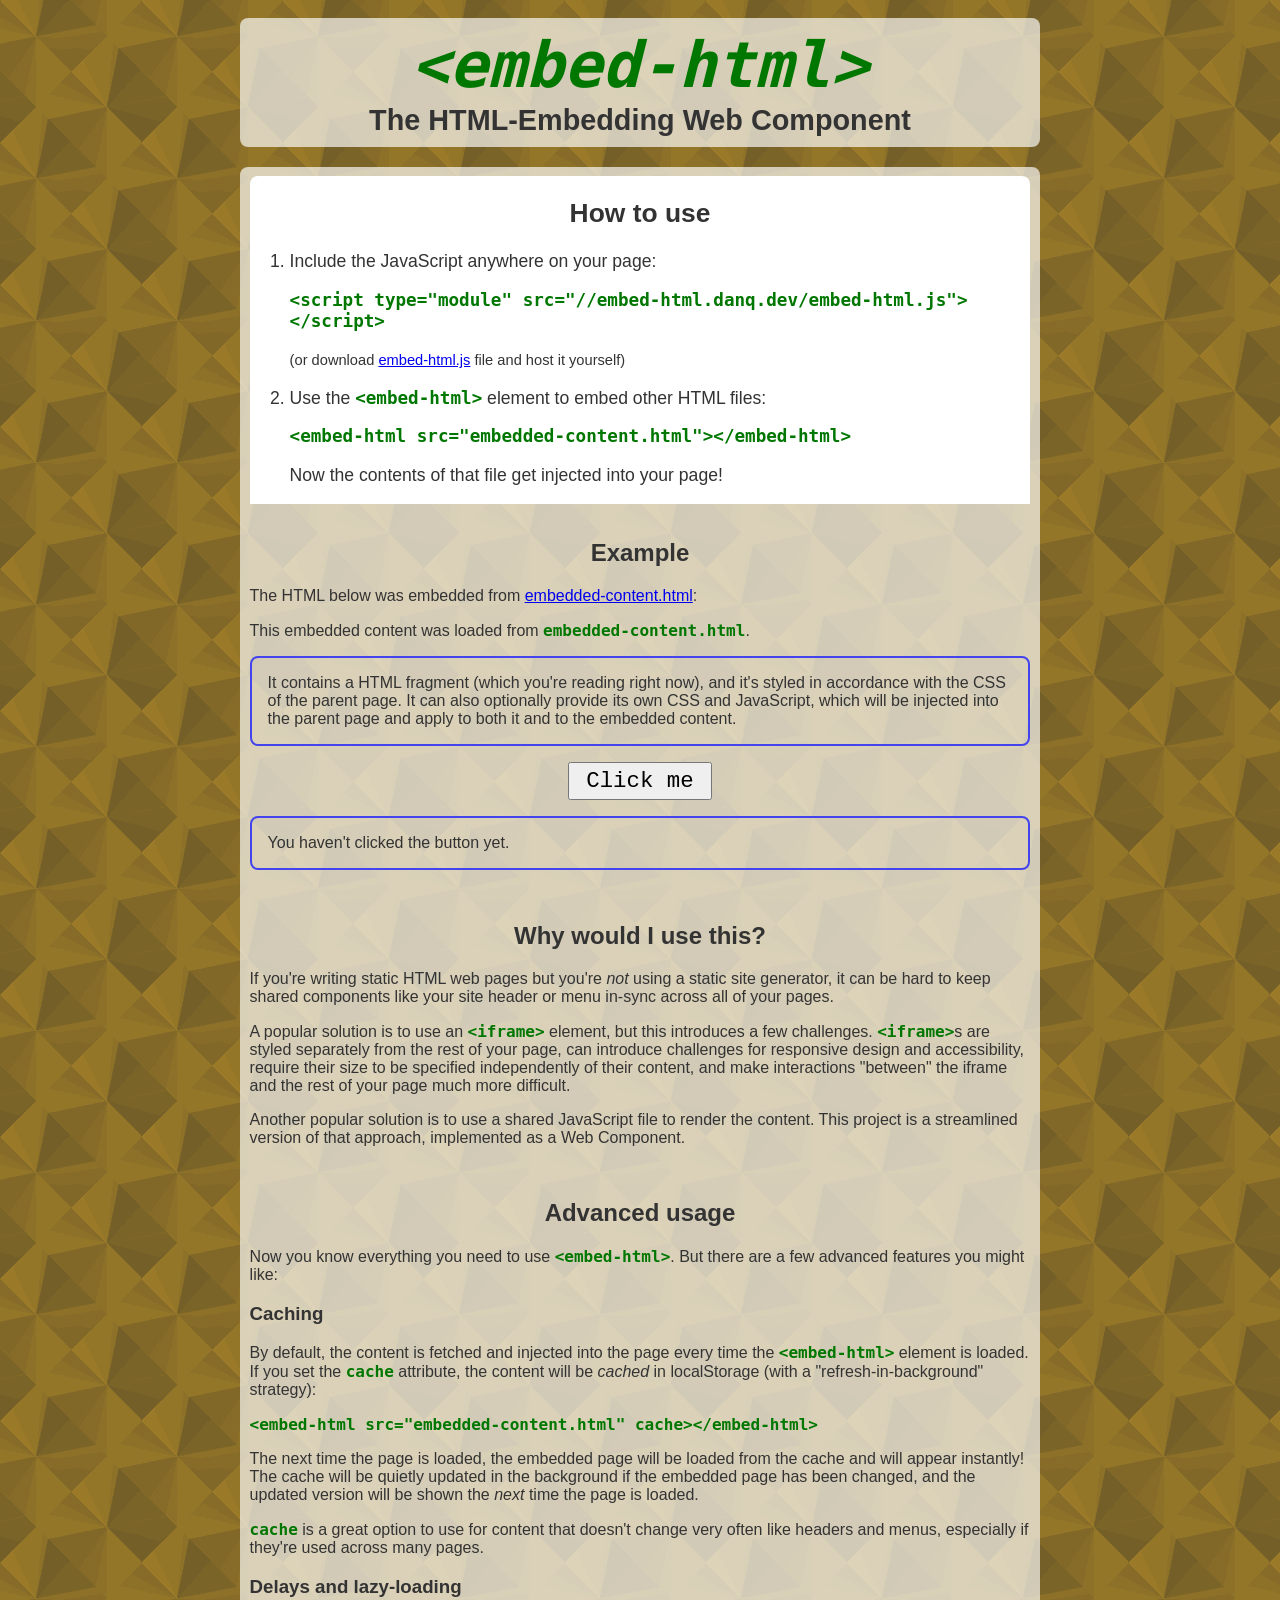
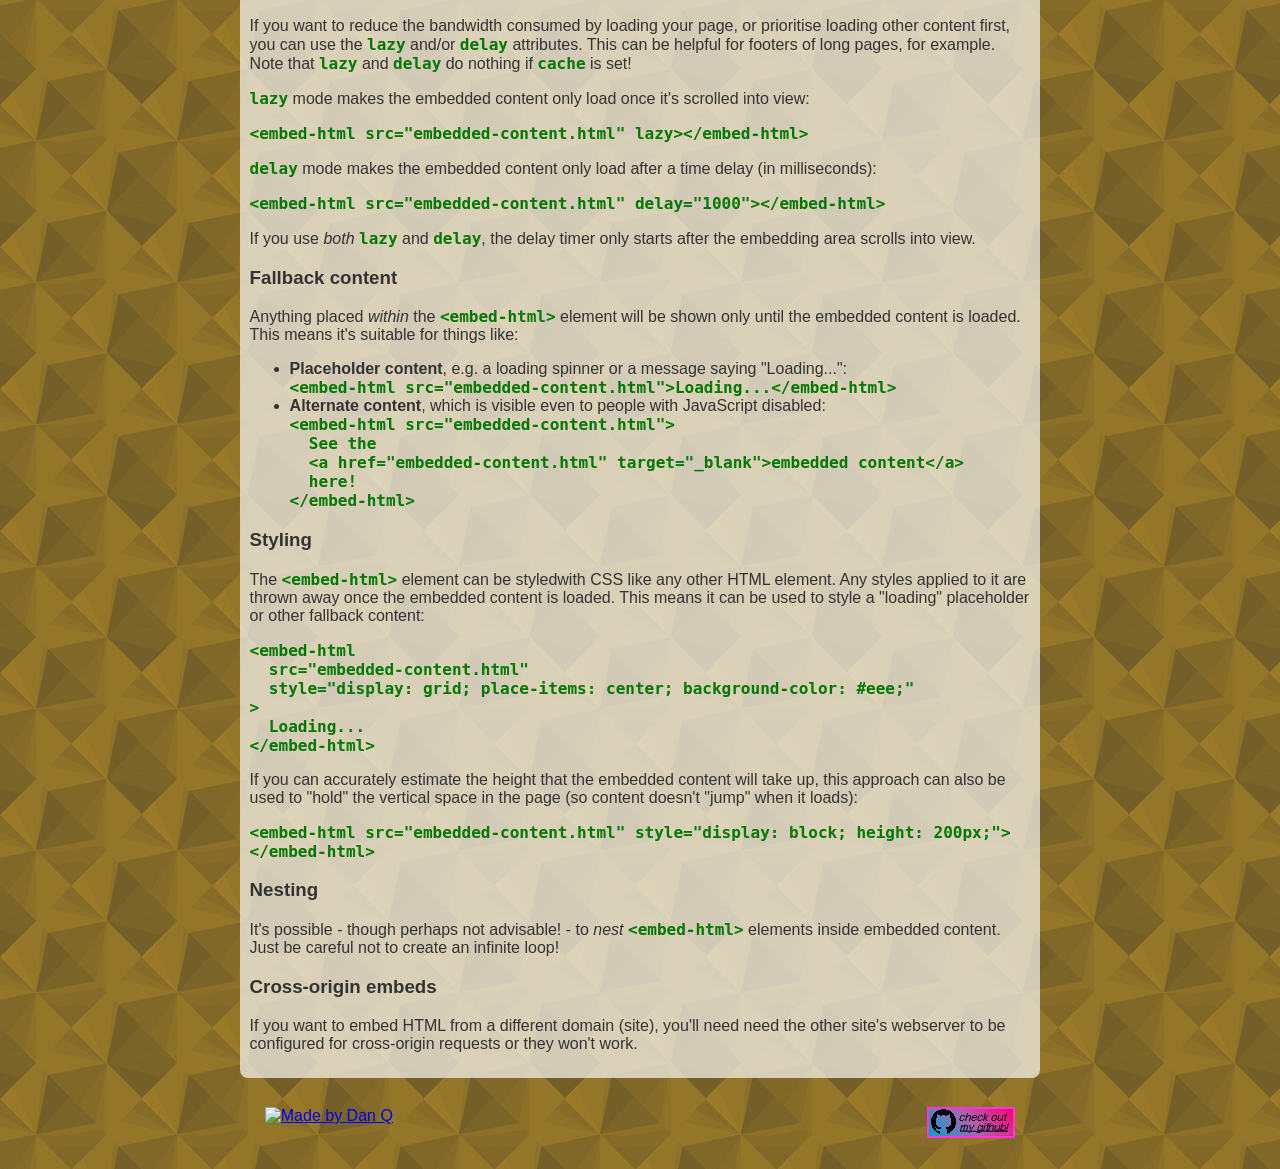
==== index.html @ 1d137c13 "Initial commit" ====
<!DOCTYPE html>
<html lang="en">
<head>
	<meta charset="UTF-8">
	<meta name="viewport" content="width=device-width, initial-scale=1.0">
	<title>&lt;embed-html&gt; - the HTML Embedding JS Component</title>
	<link rel="stylesheet" href="style.css">
	<script type="module" src="embed-html.js"></script>
</head>
<body>
	<header>
		<h1>
			<code>&lt;embed-html&gt;</code>
			The HTML-Embedding Web Component
		</h1>
	</header>

	<main>
		<section>
			<h2 id="how">How to use</h2>
			<ol>
				<li>
					<p>
						Include the JavaScript anywhere on your page:
					</p>
					<p>
						<code>
							&lt;script type="module" src="//embed-html.danq.dev/embed-html.js"&gt;&lt;/script&gt;
						</code>
					</p>
					<p>
						<small>
							(or download <a href="embed-html.js" download>embed-html.js</a> file and host it yourself)
						</small>
					</p>
				</li>
				<li>
					<p>
						Use the <code>&lt;embed-html&gt;</code> element to embed other HTML files:
					</p>
					<p>
						<code>
							&lt;embed-html src="embedded-content.html"&gt;&lt;/embed-html&gt;
						</code>
					</p>
					<p>
						Now the contents of that file get injected into your page!
					</p>
				</li>
			</ol>
		</section>

		<section>
			<h2 id="example">Example</h2>
			<p>
				The HTML below was embedded from <a href="embedded-content.html" target="_blank">embedded-content.html</a>:
			</p>
			<embed-html src="embedded-content.html" cache></embed-html>
		</section>

		<section>
			<h2 id="why">Why would I use this?</h2>
			<p>
				If you're writing static HTML web pages but you're <em>not</em> using a static site generator, it can be hard to
				keep shared components like your site header or menu in-sync across all of your pages.
			</p>
			<p>
				A popular solution is to use an <code>&lt;iframe&gt;</code> element, but this introduces a few challenges.
				<code>&lt;iframe&gt;</code>s are styled separately from the rest of your page, can introduce challenges for
				responsive design and accessibility, require their size to be specified independently of their content, and
				make interactions "between" the iframe and the rest of your page much more difficult.
			</p>
			<p>
				Another popular solution is to use a shared JavaScript file to render the content. This project is a streamlined
				version of that approach, implemented as a Web Component.
			</p>
		</section>

		<section>
			<h2 id="advanced">Advanced usage</h2>
			<p>
				Now you know everything you need to use <code>&lt;embed-html&gt;</code>. But there are a few advanced features you might like:
			</p>
			<h3 id="caching">Caching</h3>
			<p>
				By default, the content is fetched and injected into the page every time the <code>&lt;embed-html&gt;</code> element is loaded.
				If you set the <code>cache</code> attribute, the content will be <em>cached</em> in localStorage (with a "refresh-in-background"
				strategy):
			</p>
			<p>
				<code>
					&lt;embed-html src="embedded-content.html" cache&gt;&lt;/embed-html&gt;
				</code>
			</p>
			<p>
				The next time the page is loaded, the embedded page will be loaded from the cache and will appear instantly! The cache will be
				quietly updated in the background if the embedded page has been changed, and the updated version will be shown the <em>next</em>
				time the page is loaded.
			</p>
			<p>
				<code>cache</code> is a great option to use for content that doesn't change very often like headers and menus, especially if they're
				used across many pages.
			</p>
			<h3 id="delays">Delays and lazy-loading</h3>
			<p>
				If you want to reduce the bandwidth consumed by loading your page, or prioritise loading other content first, you can use the
				<code>lazy</code> and/or <code>delay</code> attributes. This can be helpful for footers of long pages, for example. Note that
				<code>lazy</code> and <code>delay</code> do nothing if <code>cache</code> is set!
			</p>
			<p>
				<code>lazy</code> mode makes the embedded content only load once it's scrolled into view:
			</p>
			<p>
				<code>
					&lt;embed-html src="embedded-content.html" lazy&gt;&lt;/embed-html&gt;
				</code>
			</p>
			<p>
				<code>delay</code> mode makes the embedded content only load after a time delay (in milliseconds):
			</p>
			<p>
				<code>
					&lt;embed-html src="embedded-content.html" delay="1000"&gt;&lt;/embed-html&gt;
				</code>
			</p>
			<p>
				If you use <em>both</em> <code>lazy</code> and <code>delay</code>, the delay timer only starts after the embedding area scrolls
				into view.
			</p>
			<h3 id="fallback">Fallback content</h3>
			<p>
				Anything placed <em>within</em> the <code>&lt;embed-html&gt;</code> element will be shown only until the embedded content is loaded.
				This means it's suitable for things like:
			</p>
			<ul>
				<li>
					<strong>Placeholder content</strong>, e.g. a loading spinner or a message saying "Loading...":<br>
					<code>&lt;embed-html src="embedded-content.html"&gt;Loading...&lt;/embed-html&gt;</code>
				</li>
				<li>
					<strong>Alternate content</strong>, which is visible even to people with JavaScript disabled:<br>
					<code>&lt;embed-html src="embedded-content.html"&gt;<br>&nbsp;&nbsp;See the <br>&nbsp;&nbsp;&lt;a href="embedded-content.html" target="_blank"&gt;embedded content&lt;/a&gt;<br>&nbsp;&nbsp;here!<br>&lt;/embed-html&gt;</code>
				</li>
			</ul>
			<h3 id="styling">Styling</h3>
			<p>
				The <code>&lt;embed-html&gt;</code> element can be styledwith CSS like any other HTML element. Any styles applied to it are
				thrown away once the embedded content is loaded. This means it can be used to style a "loading" placeholder or other fallback content:
			</p>
			<p>
				<code>
					&lt;embed-html<br>&nbsp;&nbsp;src="embedded-content.html"<br>&nbsp;&nbsp;style="display: grid; place-items: center; background-color: #eee;"<br>&gt;<br>&nbsp;&nbsp;Loading...<br>&lt;/embed-html&gt;
				</code>
			</p>
			<p>
				If you can accurately estimate the height that the embedded content will take up, this approach can also be used to "hold" the vertical
				space in the page (so content doesn't "jump" when it loads):
			</p>
			<p>
				<code>
					&lt;embed-html src="embedded-content.html" style="display: block; height: 200px;"&gt;<br>&lt;/embed-html&gt;
				</code>
			</p>
			<h3 id="nesting">Nesting</h3>
			<p>
				It's possible - though perhaps not advisable! - to <em>nest</em> <code>&lt;embed-html&gt;</code> elements inside
				embedded content. Just be careful not to create an infinite loop!
			</p>
			<h3>Cross-origin embeds</h3>
			<p>
				If you want to embed HTML from a different domain (site), you'll need need the other site's webserver to be configured for
				cross-origin requests or they won't work.
			</p>
		</section>
	</main>

	<footer>
		<ul>
			<li>
				<a href="https://danq.me/">
					<img width="88" height="31" src="https://danq.me/_q26t/badges/dan-q-88x31-lighter.gif" alt="Made by Dan Q">
				</a>
			</li>
			<li>
				<a href="https://github.com/dan-q/embed-html">
					<img width="88" height="31" src="github.png" alt="View source on GitHub">
				</a>
			</li>
		</ul>
	</footer>
</body>
</html>
---- style.css ----
* {
	box-sizing: border-box;
}

body {
	font-family: Optima, Candara, 'Noto Sans', source-sans-pro, sans-serif;
	display: flex;
	flex-direction: column;
	align-items: center;
	background: #fff;
	color: #333;
	margin: 0.5rem 0;
	min-height: 100vh;
	background-color: #ffc32b;
	background-image: url('diagmonds.png');
}

code {
	font-family: ui-monospace, 'Cascadia Code', 'Source Code Pro', Menlo, Consolas, 'DejaVu Sans Mono', monospace;
}

header, main, footer {
	margin: 0.6rem;
	padding: 0.6rem;
	width: 100%;
}

header, main {
	max-width: 800px;
	background: #fffa;
	border-radius: 0.5rem;
}

header {
	text-align: center;
}

h1 {
	font-size: 180%;
	line-height: 1.2;
	margin: 0;

	code {
		display: block;
		font-size: 220%;
		color: #070;
		font-style: italic;
	}
}

h2 {
	text-align: center;
}

main {
	display: flex;
	flex-direction: column;
	gap: 1rem;

	code {
		color: #070;
		font-weight: bold;
	}

	section:first-of-type {
		background: white;
		border-radius: 0.5rem 0.5rem 0 0;
		font-size: 110%;
	}
}

p:has(button) {
	text-align: center;
}

button {
	font-size: 1.4rem;
	padding: 0.25rem 1rem;
	font-family: monospace;
}

footer {
	ul {
		list-style: none;
		padding: 0;
		margin: 0;
		display: flex;
		flex-wrap: wrap;
		gap: 10px 24px;
		justify-content: space-around;

		li {
			list-style: none;
		}
	}
}
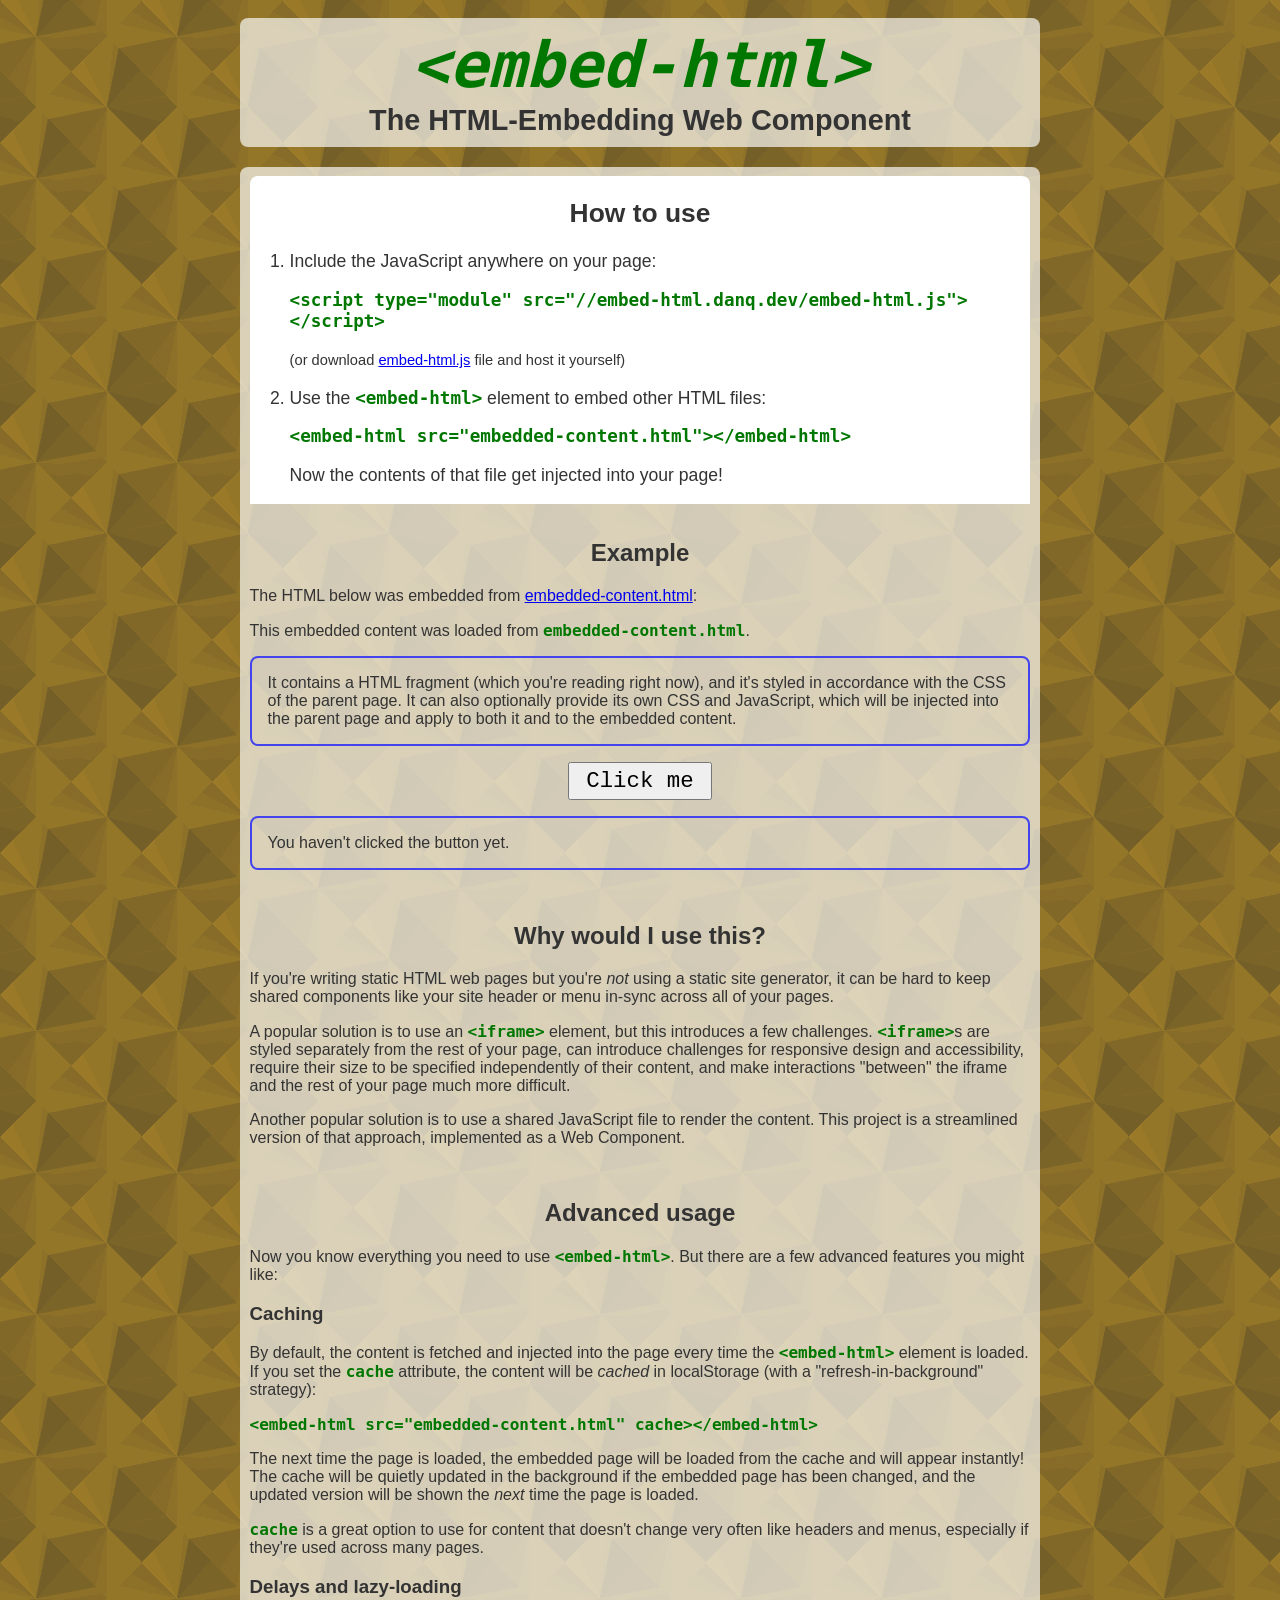
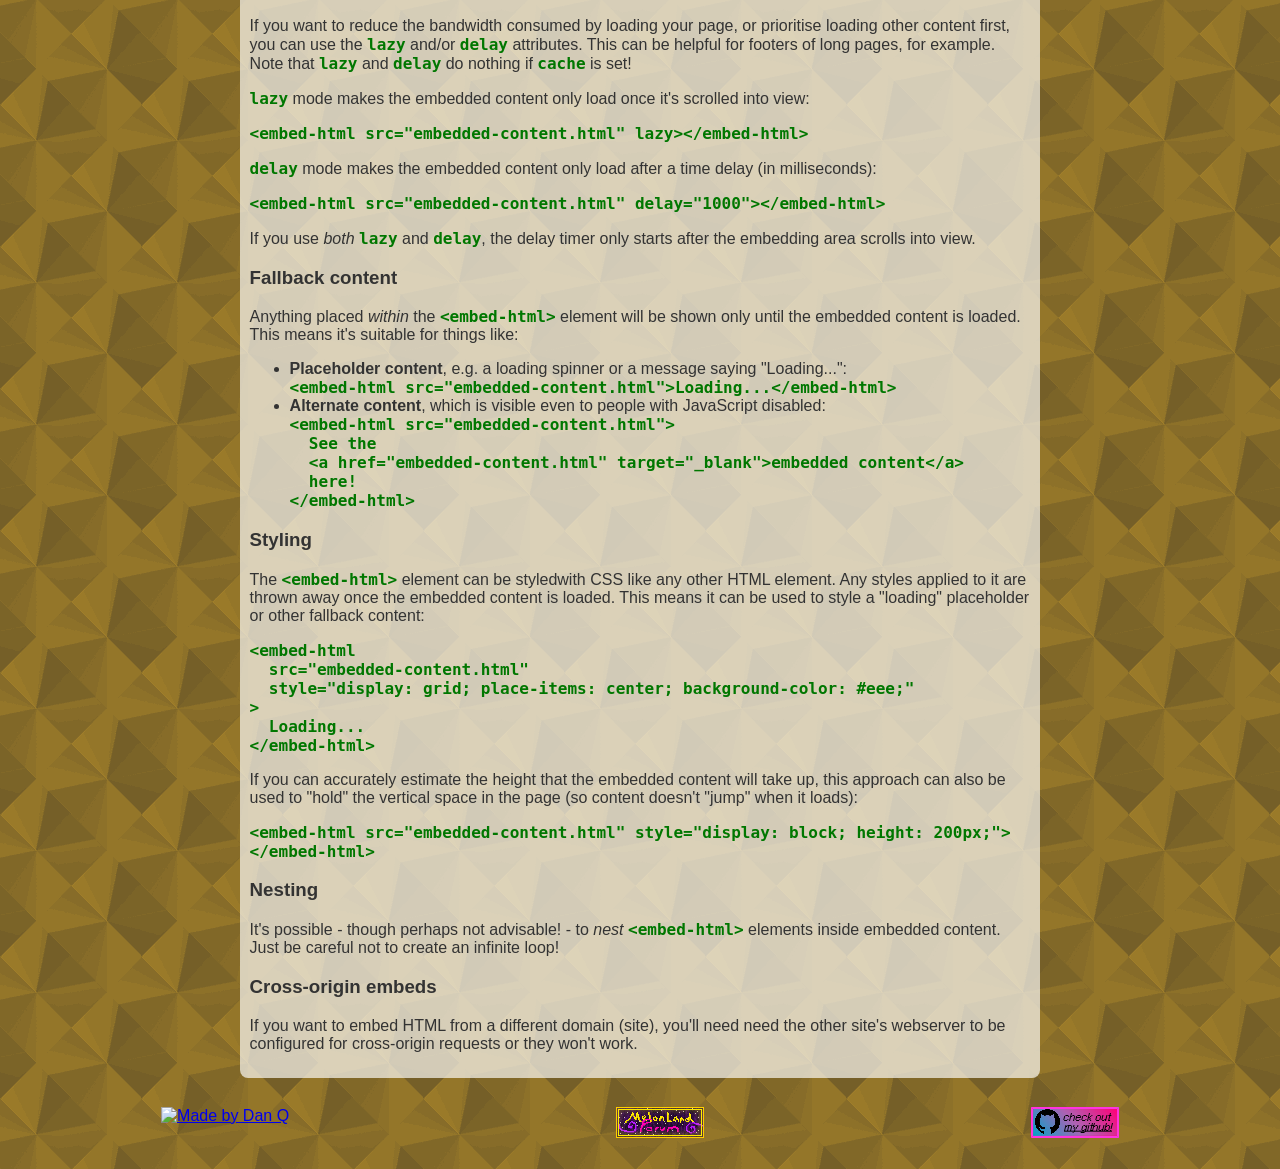
==== commit 6833e8f6: "Add link to discussion on Melonland Forum" ====
--- a/index.html
+++ b/index.html
@@ -182,6 +182,11 @@
 				</a>
 			</li>
 			<li>
+				<a href="https://forum.melonland.net/index.php?topic=5364">
+					<img width="88" height="31" src="melonland-forum.gif" alt="Melonland Forum thread">
+				</a>
+			</li>
+			<li>
 				<a href="https://github.com/dan-q/embed-html">
 					<img width="88" height="31" src="github.png" alt="View source on GitHub">
 				</a>
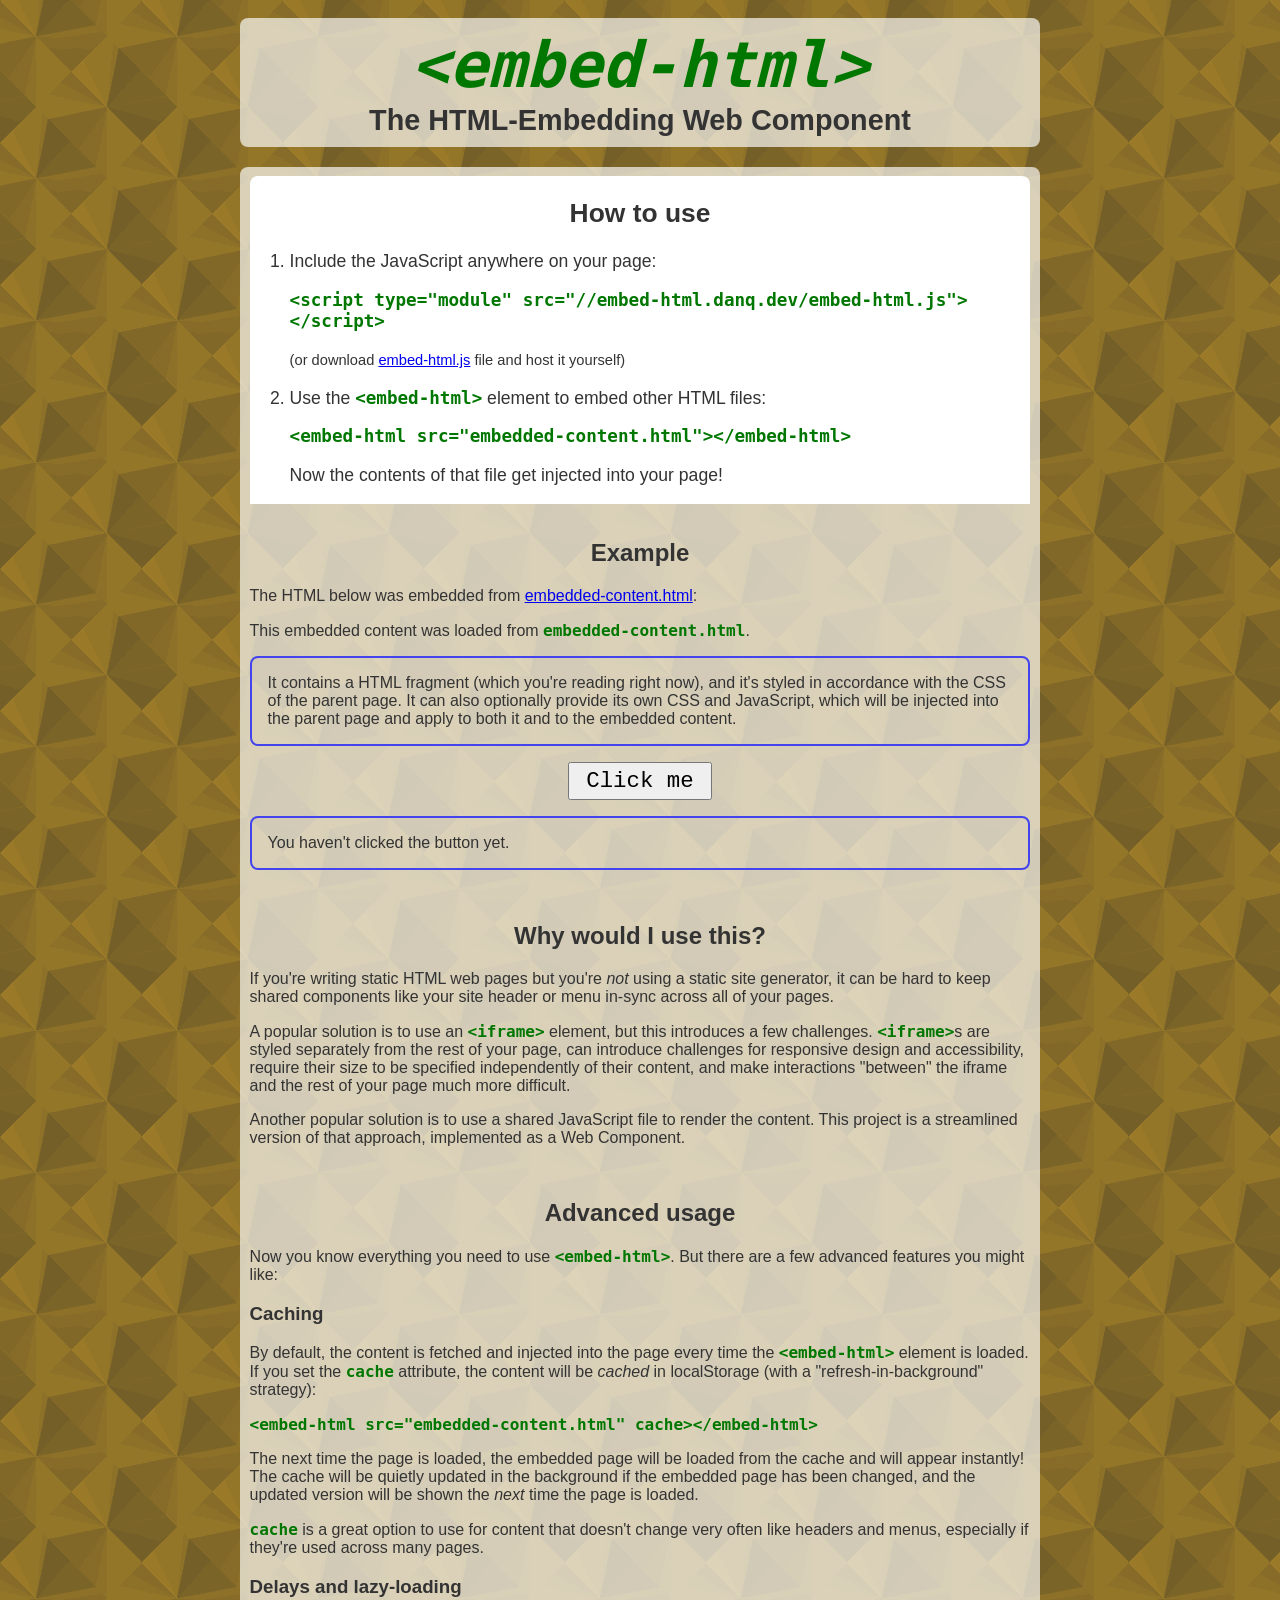
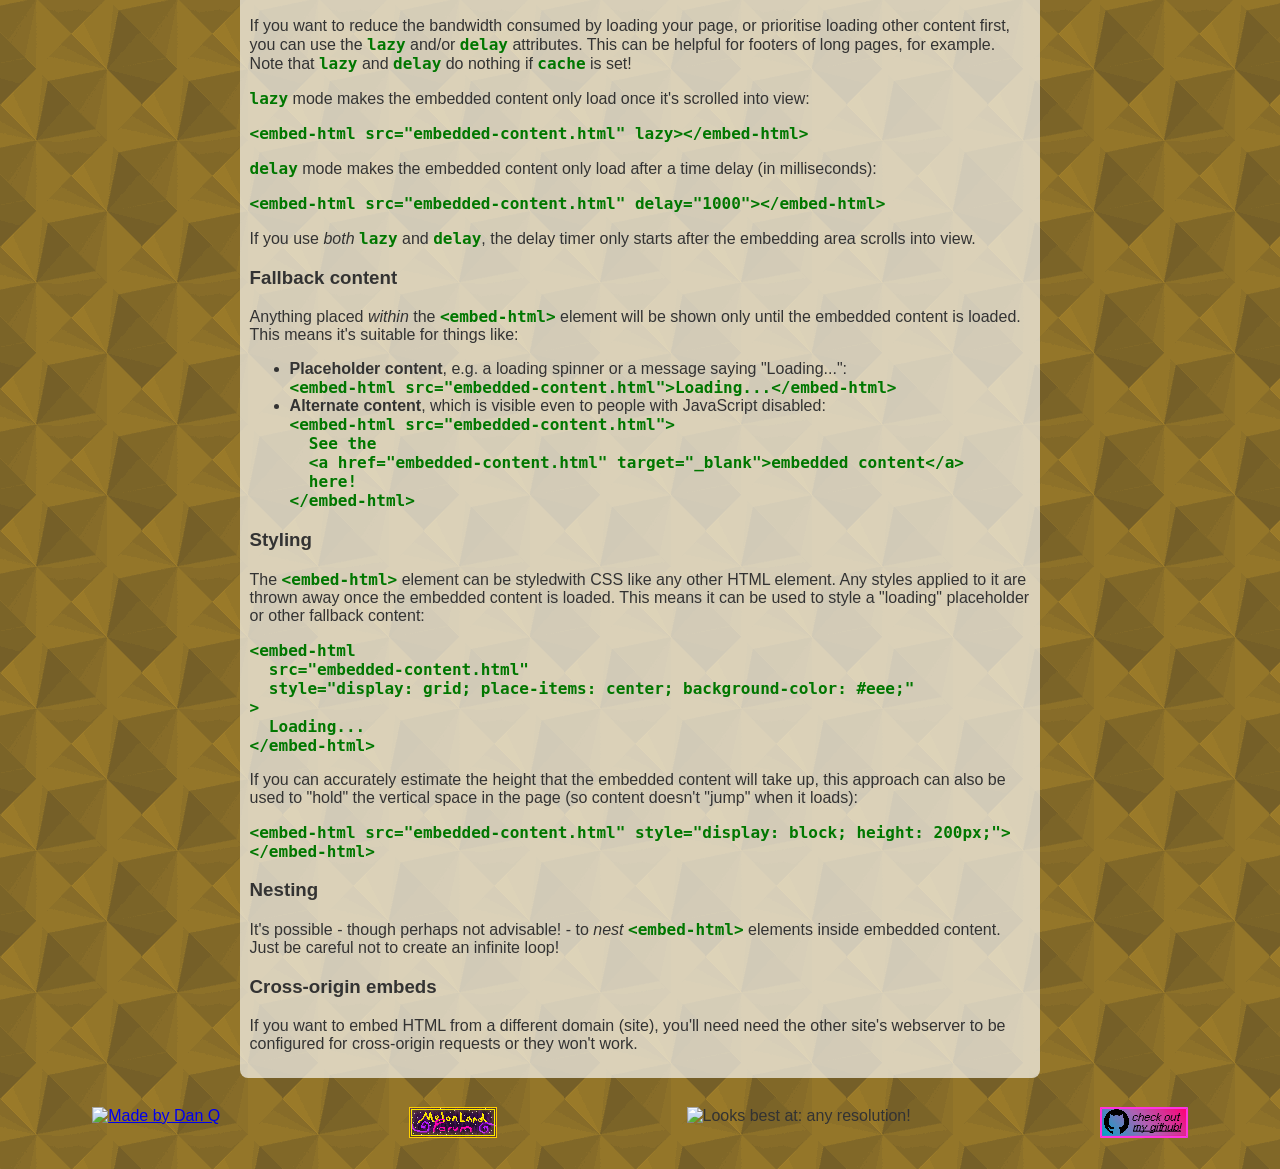
==== commit 3ea37f75: "Add 'best at any resolution' badge" ====
--- a/index.html
+++ b/index.html
@@ -187,6 +187,10 @@
 				</a>
 			</li>
 			<li>
+				<img src="https://best-resolution.danq.dev/any.gif" alt="Looks best at: any resolution!" width="88" height="31">
+				<script src="https://best-resolution.danq.dev/script.js"></script>
+			</li>
+			<li>
 				<a href="https://github.com/dan-q/embed-html">
 					<img width="88" height="31" src="github.png" alt="View source on GitHub">
 				</a>
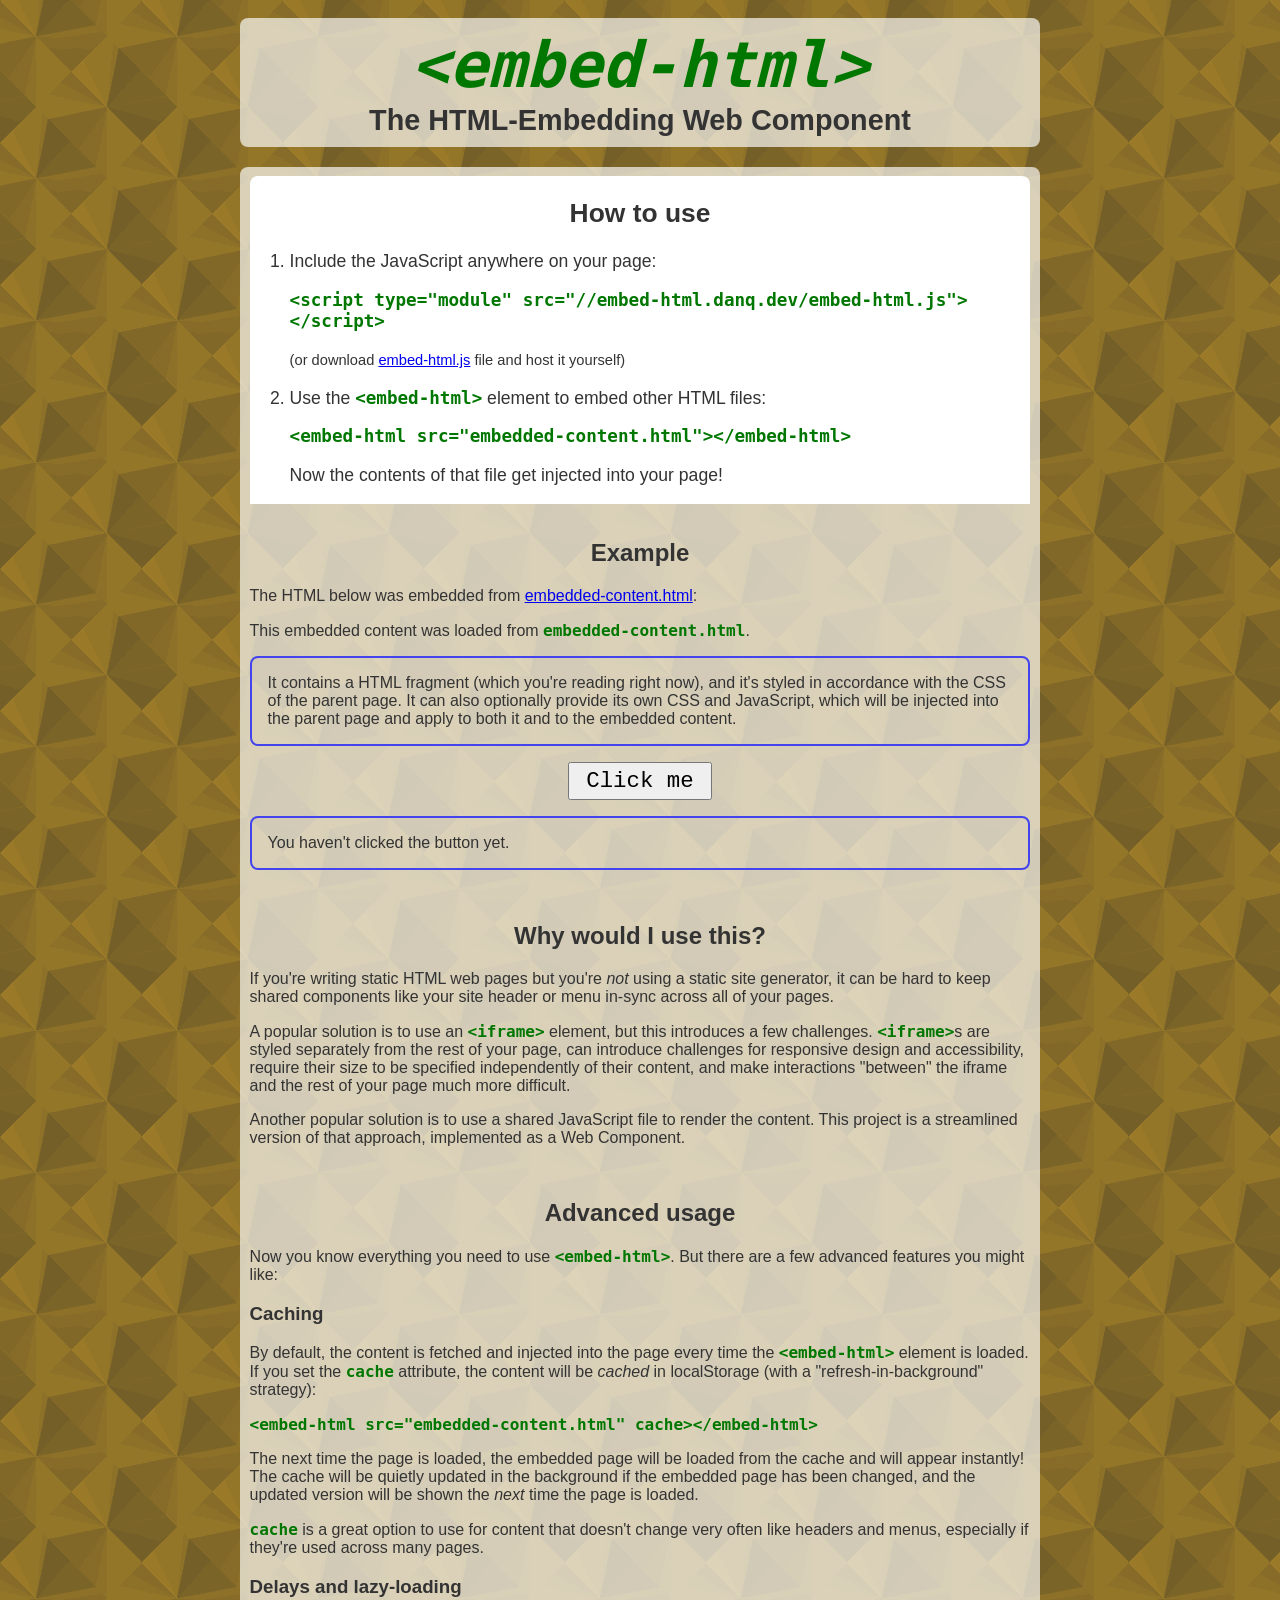
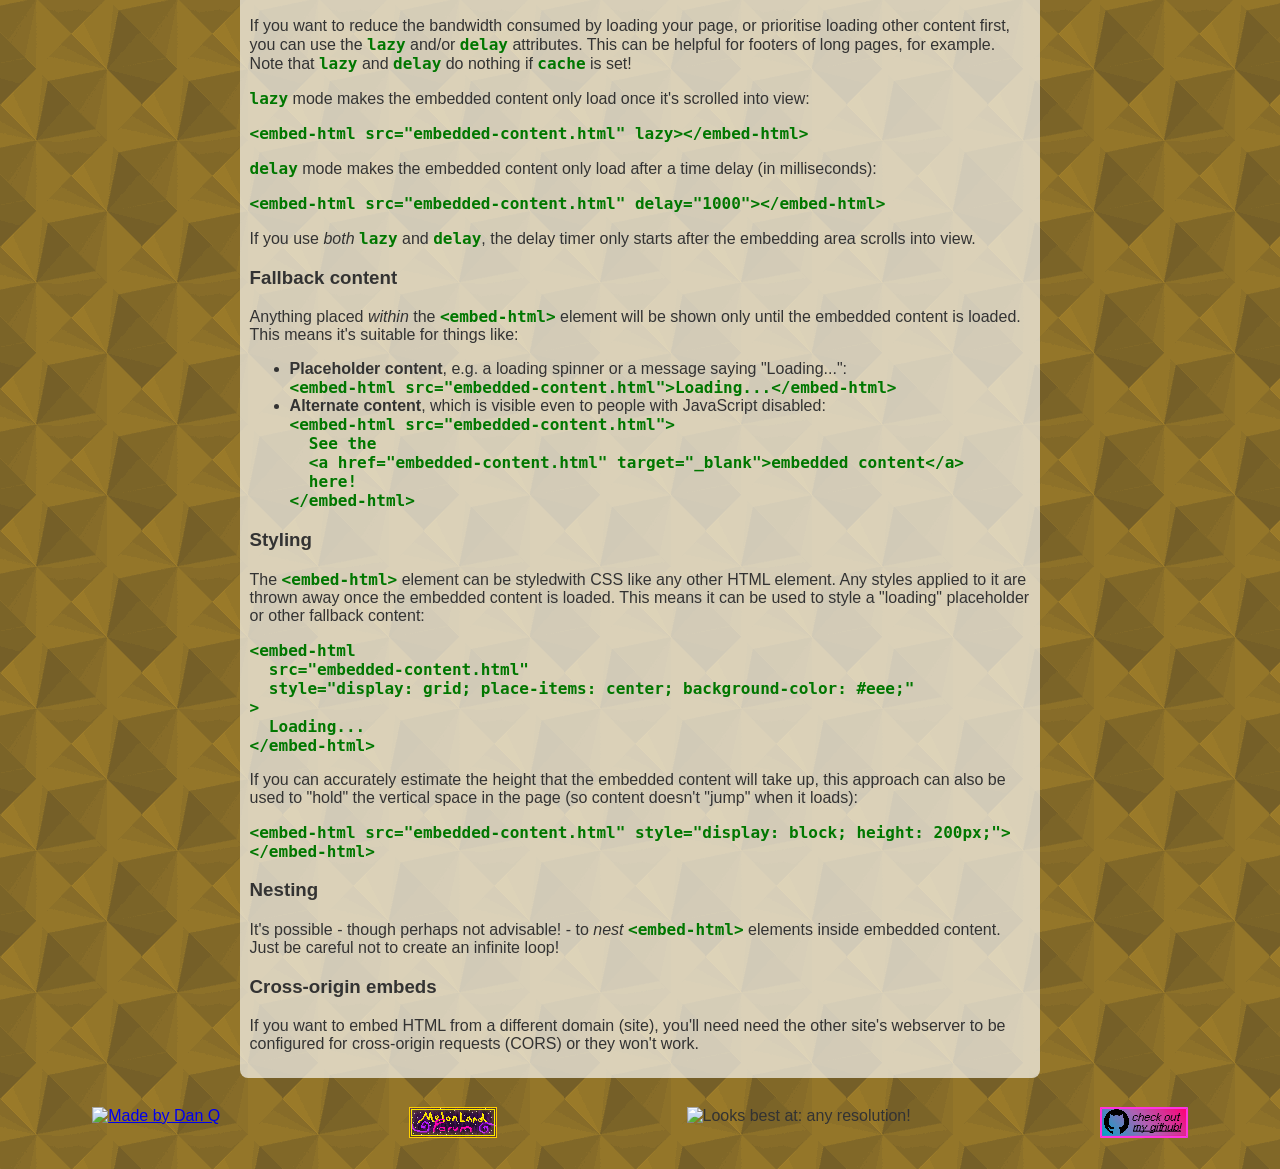
==== commit 992e5cf4: "Mention CORS (so Nekoweb premium users know what they need to do if they're using it!)" ====
--- a/index.html
+++ b/index.html
@@ -169,7 +169,7 @@
 			<h3>Cross-origin embeds</h3>
 			<p>
 				If you want to embed HTML from a different domain (site), you'll need need the other site's webserver to be configured for
-				cross-origin requests or they won't work.
+				cross-origin requests (CORS) or they won't work.
 			</p>
 		</section>
 	</main>
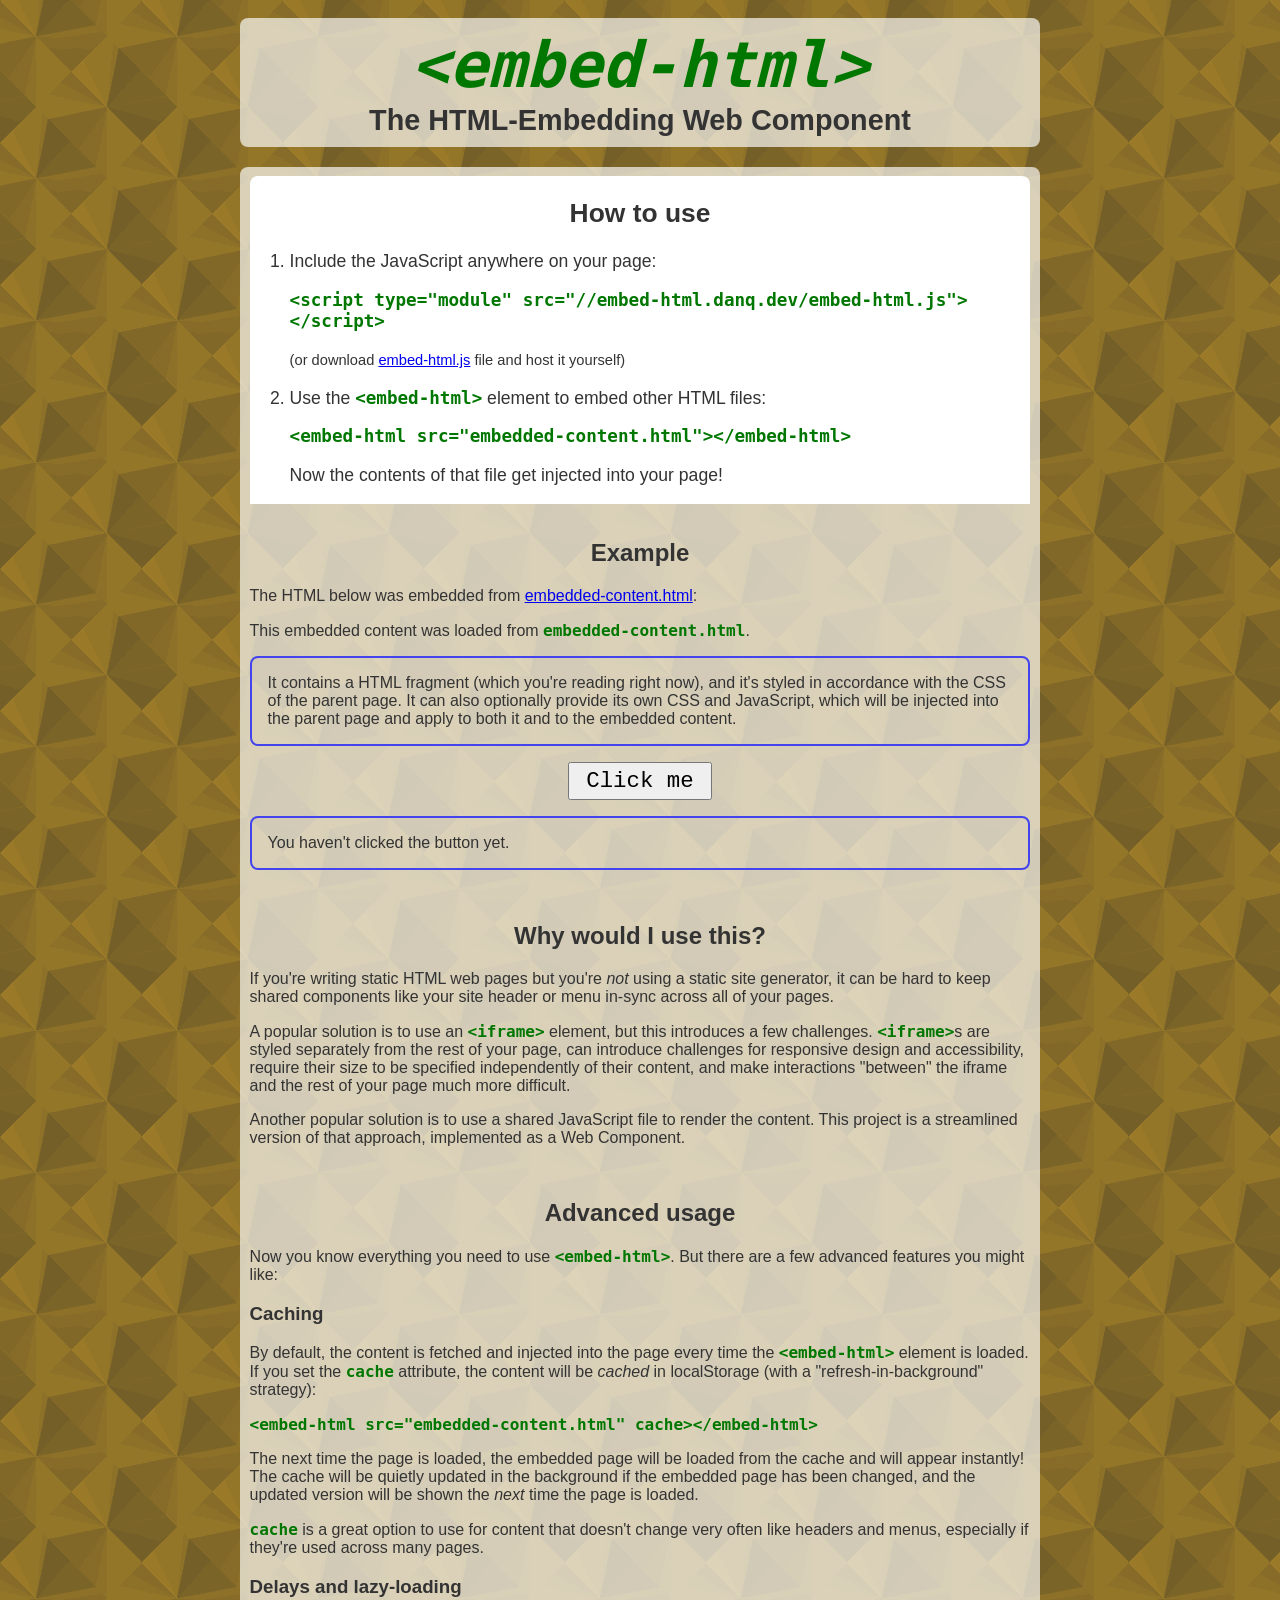
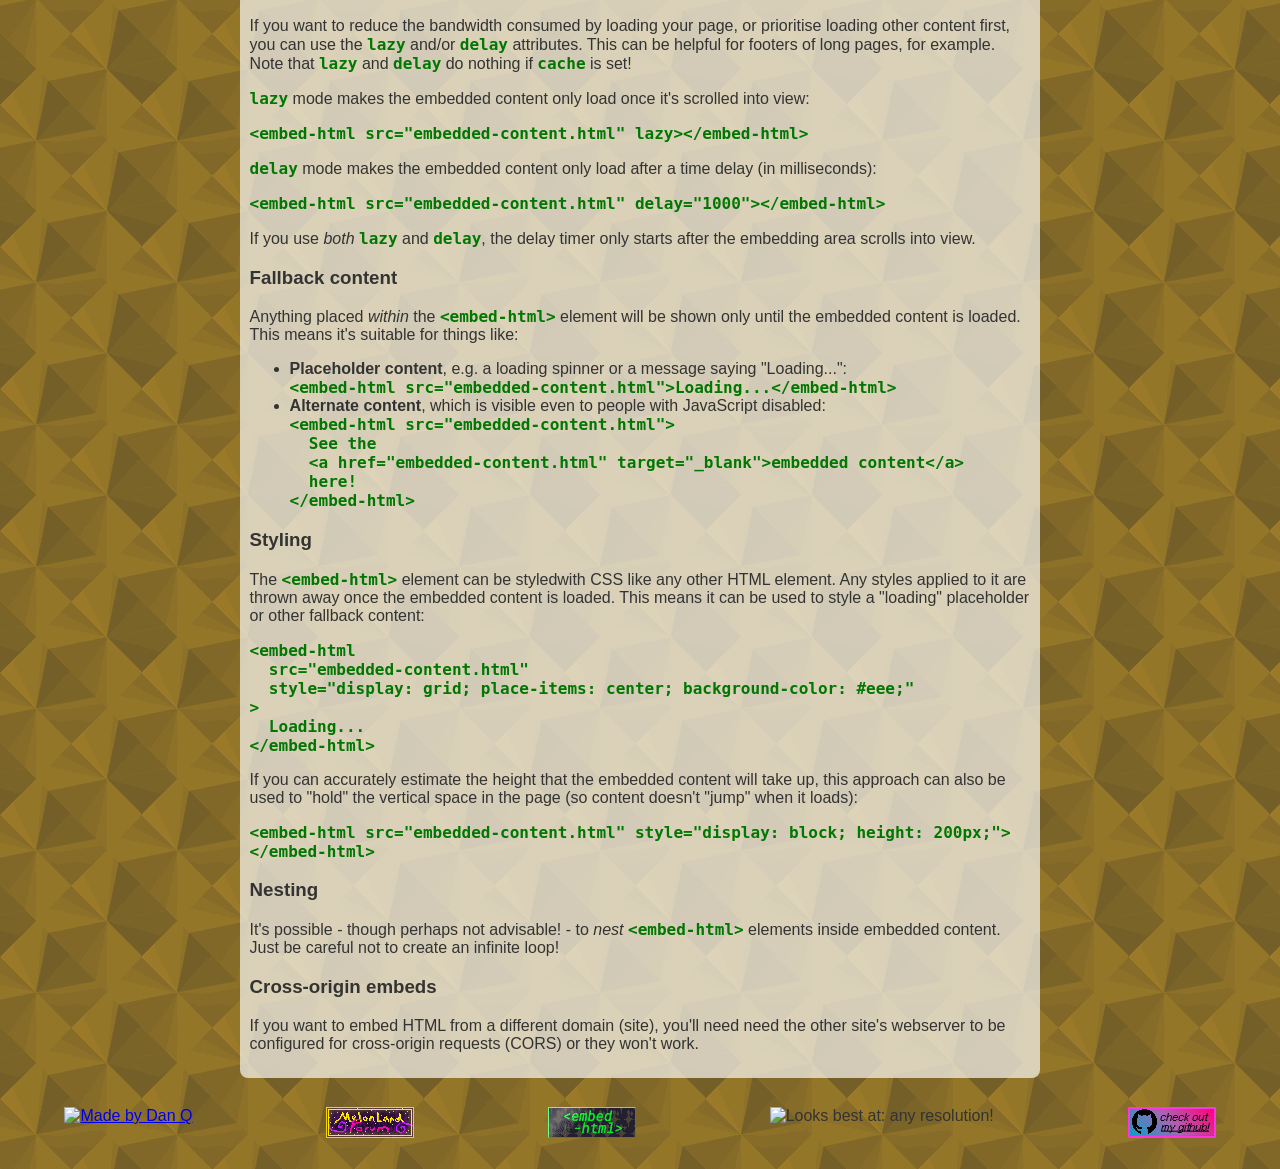
==== commit 951316b5: "Add <embed-html> 88x31" ====
--- a/index.html
+++ b/index.html
@@ -187,6 +187,9 @@
 				</a>
 			</li>
 			<li>
+				<img width="88" height="31" src="embed-html-88x31.gif" alt="&lt;embed-html&gt;">
+			</li>
+			<li>
 				<img src="https://best-resolution.danq.dev/any.gif" alt="Looks best at: any resolution!" width="88" height="31">
 				<script src="https://best-resolution.danq.dev/script.js"></script>
 			</li>
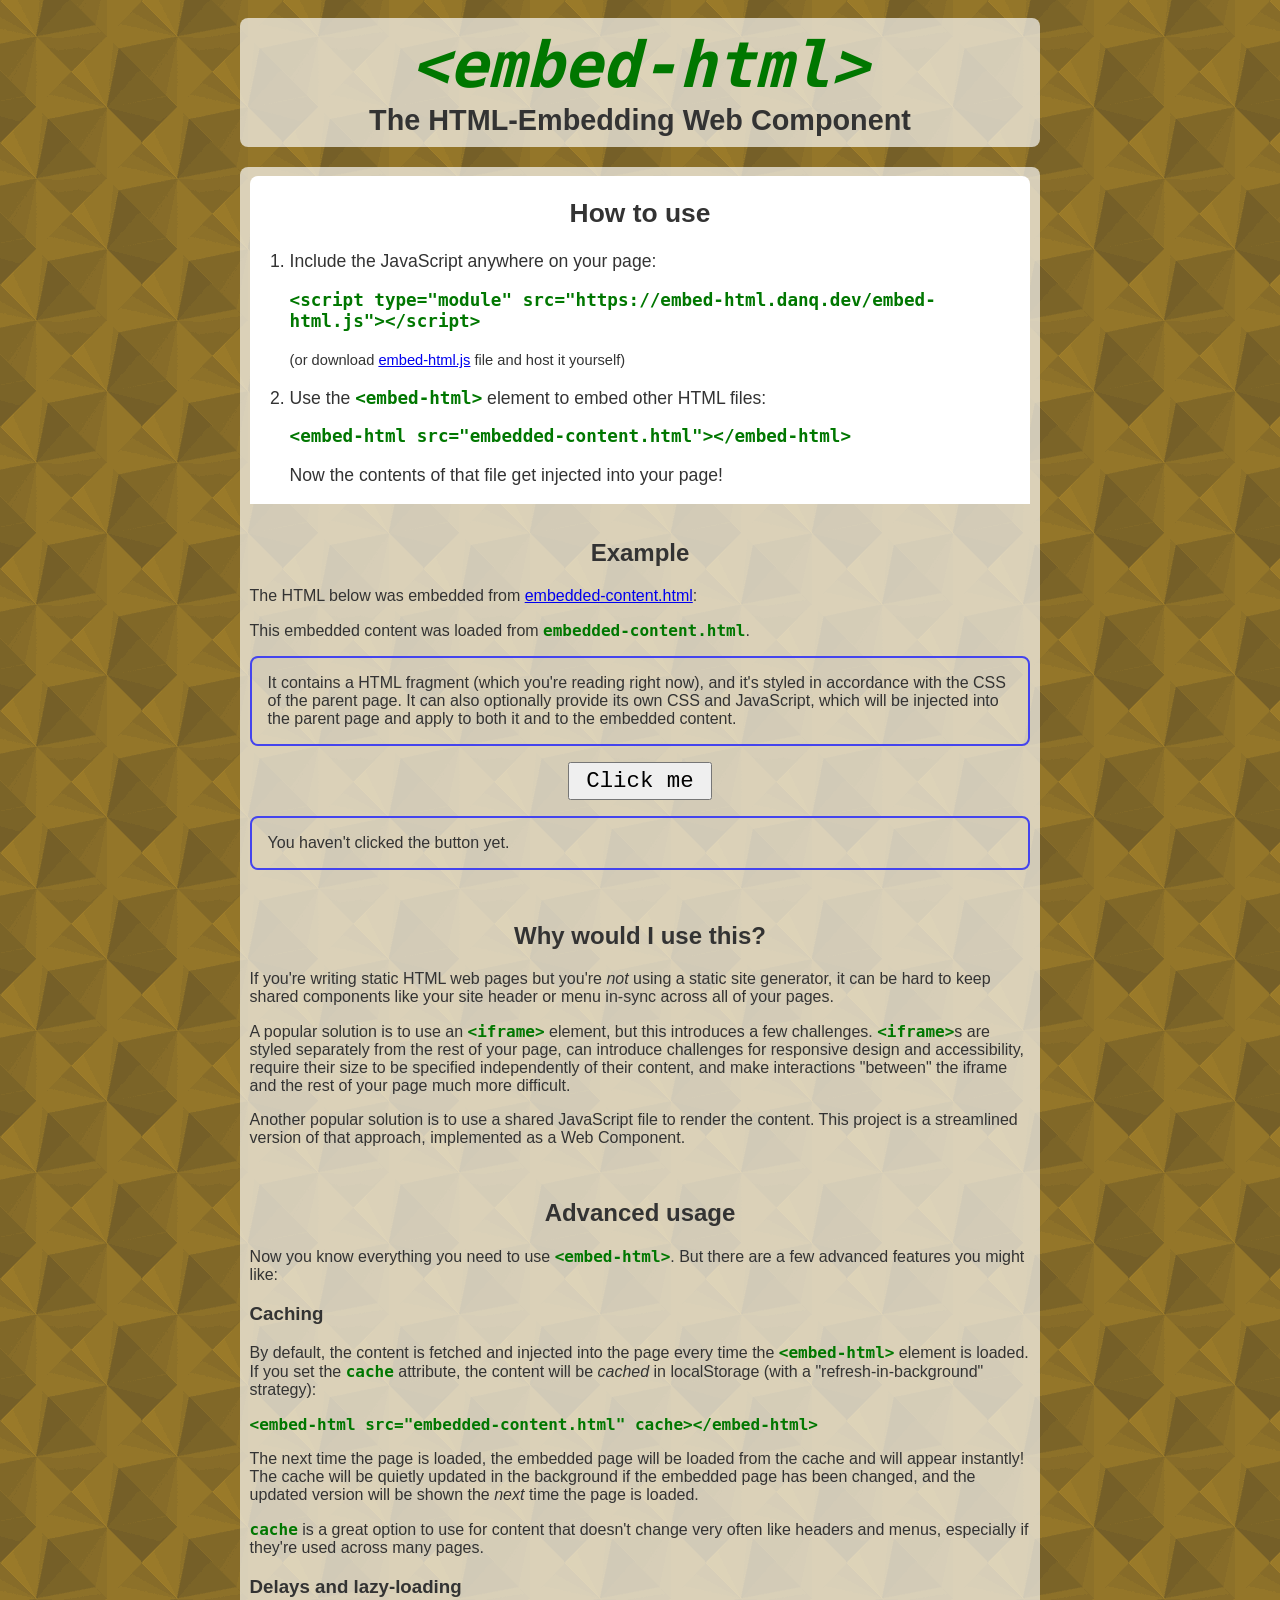
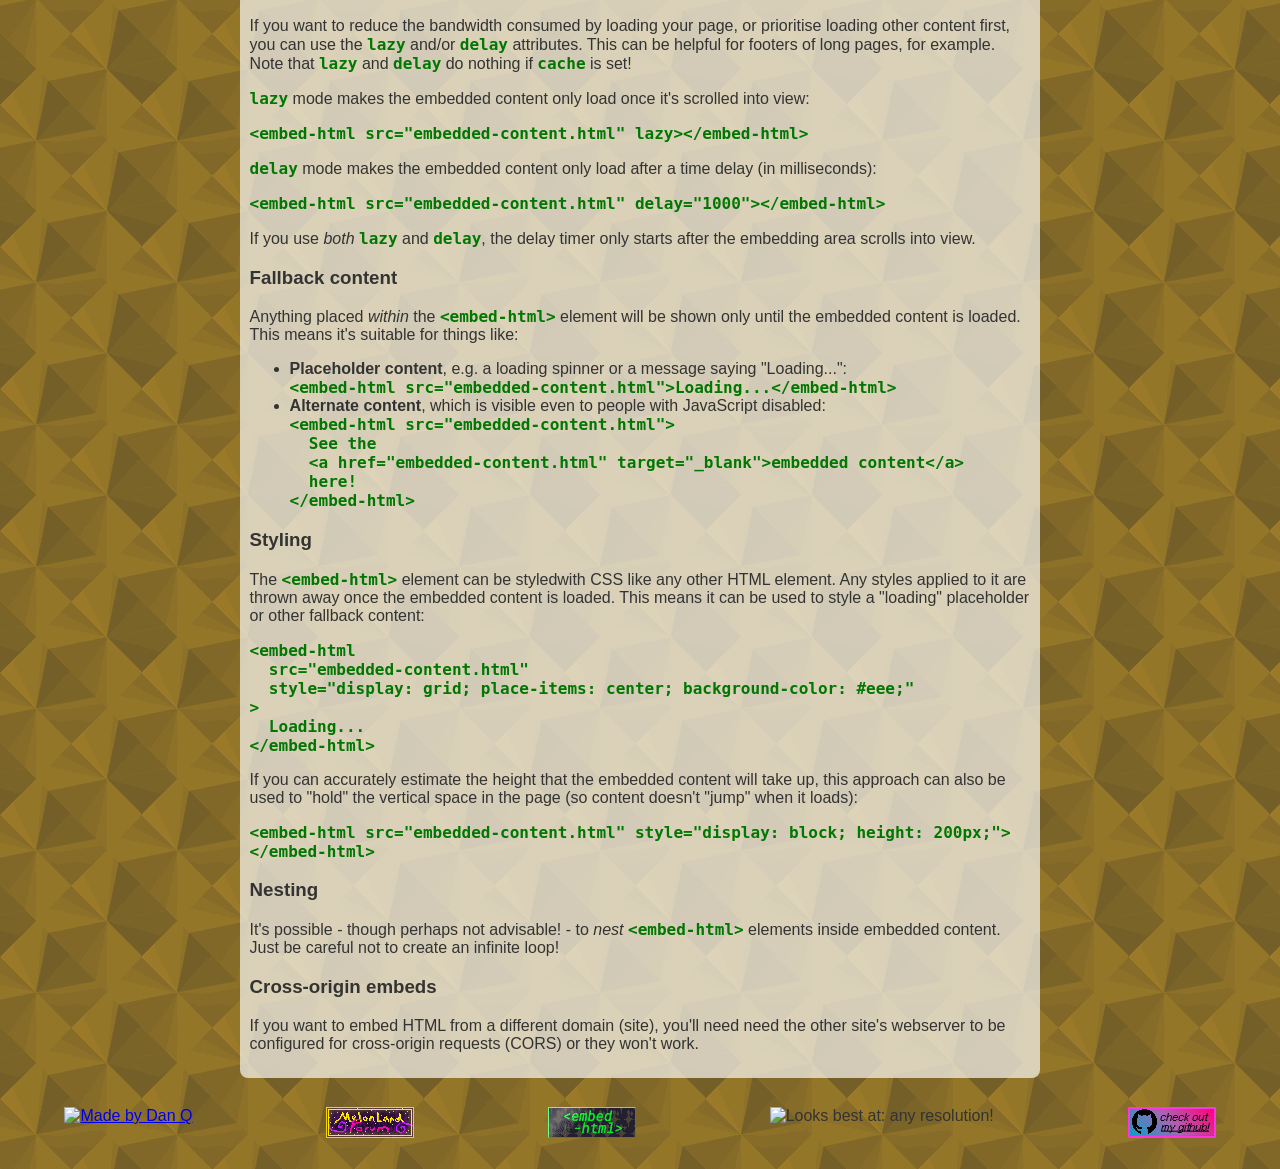
==== commit 06c18f3c: "Update script source URL to use HTTPS" ====
--- a/index.html
+++ b/index.html
@@ -25,7 +25,7 @@
 					</p>
 					<p>
 						<code>
-							&lt;script type="module" src="//embed-html.danq.dev/embed-html.js"&gt;&lt;/script&gt;
+							&lt;script type="module" src="https://embed-html.danq.dev/embed-html.js"&gt;&lt;/script&gt;
 						</code>
 					</p>
 					<p>
